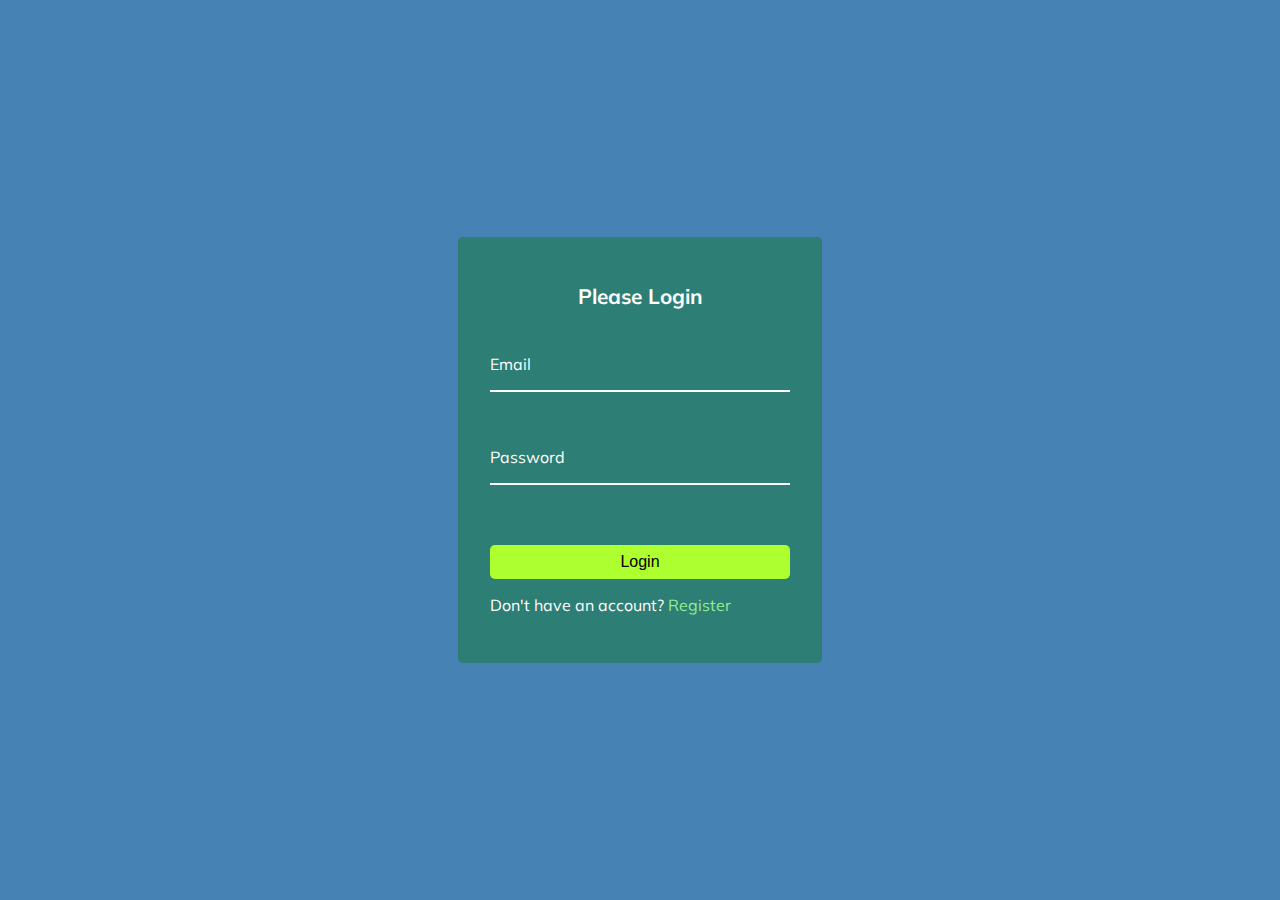
==== formWaveEffect/index.html @ 529b992a "init" ====
<!DOCTYPE html>
<html lang="en">
	<head>
		<meta charset="UTF-8" />
		<meta http-equiv="X-UA-Compatible" content="IE=edge" />
		<meta name="viewport" content="width=device-width, initial-scale=1.0" />
		<title>Wave Form Input</title>
		<link rel="stylesheet" href="style.css" />
	</head>
	<body>
		<div class="container">
			<h1>Please Login</h1>
			<form action="">
				<div class="form-control">
					<input type="password" required />
					<label>Email</label>
					<!-- <label>
					<span style="transition-delay: 0ms">E</span>
					<span style="transition-delay: 50ms">m</span>
					<span style="transition-delay: 100ms">a</span>
					<span style="transition-delay: 150ms">i</span>
					<span style="transition-delay: 200ms">l</span>
                    </label> -->
				</div>
				<div class="form-control">
					<input type="password" required />
					<label>Password</label>
					<!-- <label>
					<span style="transition-delay: 0ms">P</span>
					<span style="transition-delay: 50ms">a</span>
					<span style="transition-delay: 100ms">s</span>
					<span style="transition-delay: 150ms">s</span>
					<span style="transition-delay: 200ms">w</span>
					<span style="transition-delay: 100ms">o</span>
					<span style="transition-delay: 150ms">r</span>
					<span style="transition-delay: 200ms">d</span>
                   </label> -->
				</div>
				<button class="btn">Login</button>
				<p class="text">Don't have an account? <a href="#">Register</a></p>
			</form>
		</div>
		<script src="script.js"></script>
	</body>
</html>
---- formWaveEffect/style.css ----
@import url("https://fonts.googleapis.com/css2?family=Muli&display=swap");
* {
	box-sizing: border-box;
}
:root {
	--bg-color: rgb(17, 97, 17);
}
body {
	background-color: steelblue;
	font-family: "Muli", sans-serif;
	display: flex;
	color: #fff;
	flex-direction: column;
	align-items: center;
	justify-content: center;
	height: 100vh;
	overflow: hidden;
	margin: 0;
}

.container {
	background-color: rgba(7, 120, 20, 0.4);
	padding: 2rem;
	border-radius: 5px;
}
.form-control {
	position: relative;
	margin: 20px 0 40px;
	width: 300px;
}
.form-control input {
	background-color: transparent;
	width: 100%;
	border: 0;
	display: block;
	border-bottom: 2px solid #fff;
	outline: none;
	padding: 15px 0;
	font-size: 18px;
	color: #fff;
}
.form-control label {
	position: absolute;
	top: 15px;
	left: 0;
}
.form-control input:focus,
.form-control input:valid {
	border-bottom-color: lightblue;
	outline: 0;
}
.container h1 {
	text-align: center;
	font-size: 1.3rem;
	margin-bottom: 30px;
}
.container a {
	text-decoration: none;
	color: lightgreen;
}
.btn {
	width: 100%;
	margin-top: 1.3rem;
	border-radius: 5px;
	display: inline-block;
	border: 0;
	background-color: greenyellow;
	font-size: 0.8rem;
	font-size: inherit;
	padding: 8px;
	font-weight: 500;
	cursor: pointer;
}
.btn:focus {
	background-color: var(--bg-color);
	transition: all 0.1s ease-in-out;
	transform: scale(0.8);
}

.form-control label span {
	display: inline-block;
	font-size: 18px;
	min-width: 5px;
}

.form-control input:focus + label span,
.form-control input:valid + label span {
	color: lightblue;
	transform: translateY(-30px);
	transition: transform 0.4s cubic-bezier(0.6, -0.28, 0.735, 0.045);
}
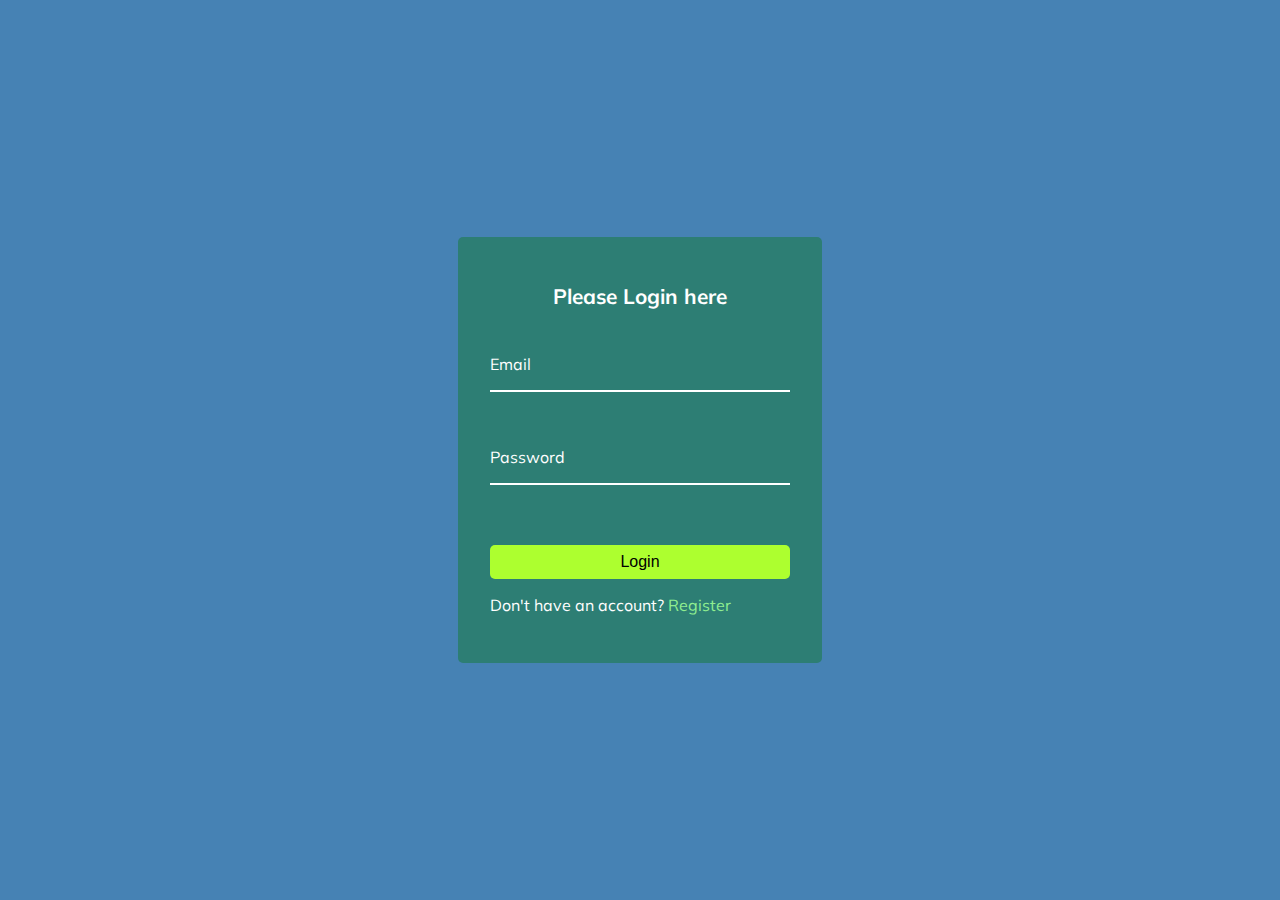
==== commit aa37cd86: "call to action message change" ====
--- a/formWaveEffect/index.html
+++ b/formWaveEffect/index.html
@@ -9,7 +9,7 @@
 	</head>
 	<body>
 		<div class="container">
-			<h1>Please Login</h1>
+			<h1>Please Login here</h1>
 			<form action="">
 				<div class="form-control">
 					<input type="password" required />
